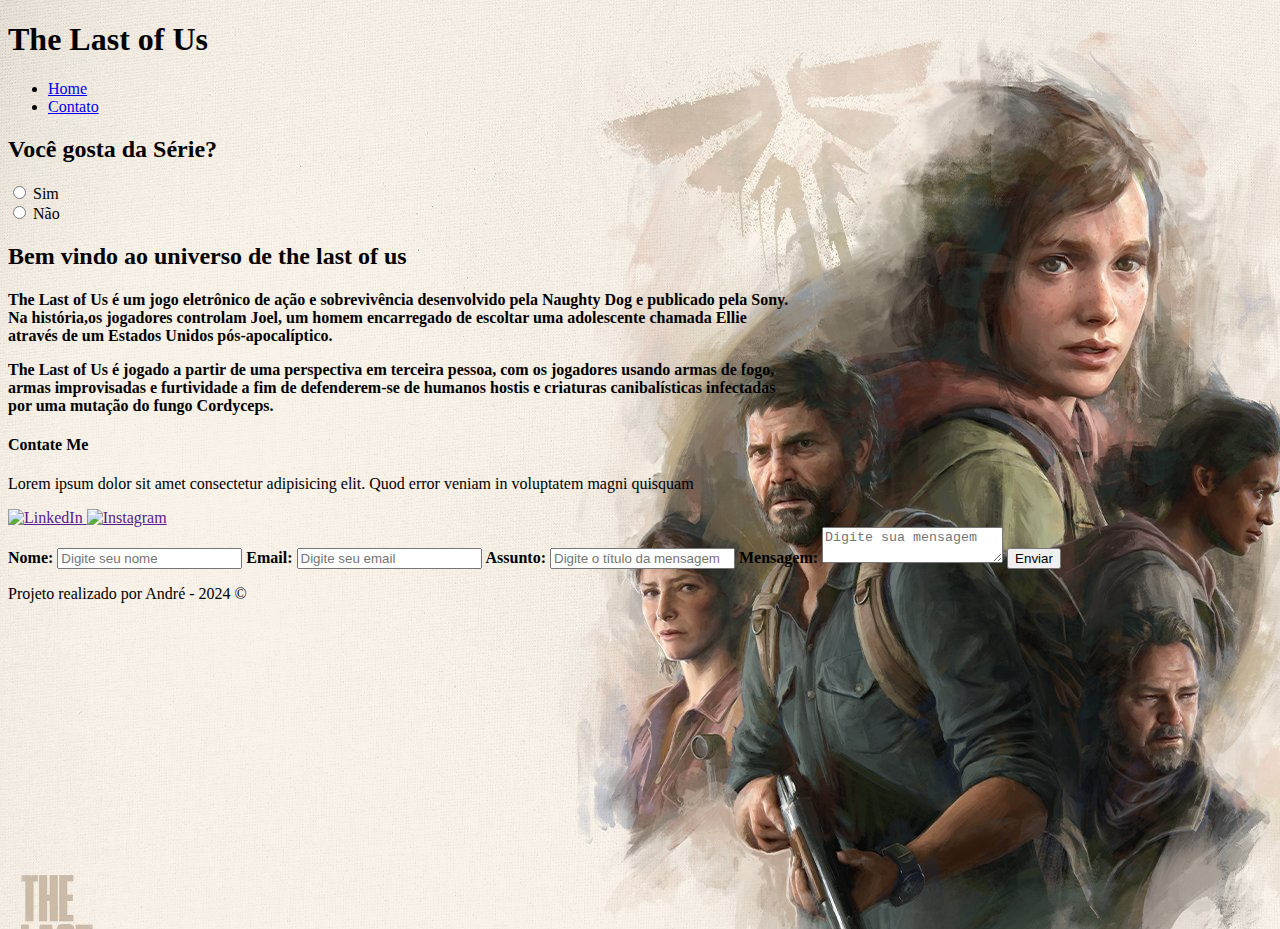
==== index.html @ 0139d62a "origin main" ====
<!DOCTYPE html> <!-- é utilizada para indicar ao navegador qual versão do HTML está sendo utilizada -->
<html lang="pt-br">

<head>
    <meta name="description" content="Meu Portfólio">
    <meta charset="UTF-8">
    <meta name="viewport" content="width=device-width, initial-scale=1.0">
    <title>The Last of Us</title>
</head>

<body> 
    <font color="#000000">
    <!-- imagem de fundo -->
<style>
      
    body {

       width: 100vw;
       height: 100vh;
       background-image: url(./the_last_of_us.jpg)

      }

    </style>

    
    <!-- Cabeçalho da Página (header) -->
    <header>

        <!-- Div Conteudo do Cabeçalho -->
        <div id="header">

            <!-- Titulo do Cabeçalho -->
            <div id="titulo">

                <!-- Hyperlink -->
                <h1>The Last of Us</h1>
            </div>

            <!-- Conteudo do Menu da Página (header) -->
            <div id="menu">

                <!-- Menu da Página (nav) -->
                <nav>
                    <!-- Marcadores não ordenados -->
                    <ul>
                        <li><a href="#home">Home</a></li>
                        <li><a href="#contato">Contato</a></li>
                    </ul>
                </nav>

                <div id="validador">
                    <!-- Etiqueta do elemento input -->
                    <h2>Você gosta da Série?</h2>
                    <input type="radio" name="cor" value="amarelo">
                    <label for="amarelo">Sim</label><br>
                    <input type="radio" name="cor" value="vermelho">
                    <label for="vermelho">Não</label><br>

                </div>

            </div>
        </div>
    </header>

    <!-- Seção Principal da Página (main) -->
    <main>
        <!-- Seção Home -->
        <section id="home">

            <!-- Texto da Seção Home -->
            <article id="home_texto">
                <h2>Bem vindo ao universo de the last of us</h2>
                <h4>The Last of Us é um jogo eletrônico de ação e sobrevivência
                  desenvolvido pela Naughty Dog e publicado pela Sony. 
                  <br>Na história,os jogadores controlam Joel, um homem encarregado de escoltar uma adolescente chamada Ellie<br>
                   através de um Estados Unidos pós-apocalíptico.<br>
                   
                  <p>The Last of Us é jogado a partir de uma perspectiva em terceira pessoa, com os jogadores usando armas de fogo,<br>
                    armas improvisadas e furtividade a fim de defenderem-se de humanos hostis e criaturas canibalísticas infectadas<br> 
                    por uma mutação do fungo Cordyceps. <br> </h4>
            <!-- Imagem da Seção Home -->
            <article id="home_imagem">
                
            </article>

        </section>

        <!-- Seção Sobre você -->
        <section id="about">

        </section>

        <!-- Seção Formulário de Contato e Redes Sociais -->
        <section id="contato">

            <!-- Seção de Contato - Redes Sociais-->
            <article id="redes_sociais">
                <h4>Contate Me</h4>
                <p>Lorem ipsum dolor sit amet consectetur adipisicing elit.
                    Quod error veniam in voluptatem magni quisquam</p>

                <div id="icones_redes_sociais">
                    <a href="">
                        <img src="https://img.icons8.com/?size=256&id=447&format=png" alt="LinkedIn" />
                    </a>
                    <a href="">
                        <img src="https://img.icons8.com/?size=256&id=32292&format=png" alt="Instagram" />
                    </a>
                </div>
            </article>

            <!-- Seção do Formulário-->
            <form action="" method="POST">
                <input type="hidden" name="_next" value="">
                <input type="hidden" name="_captcha" value="false">

                <label for="nome"><strong>Nome: </strong></label>
                <input id="nome" type="text" name="name" placeholder="Digite seu nome" required>

                <label for="email"><strong>Email: </strong></label>
                <input id="email" type="email" name="email" placeholder="Digite seu email" required>

                <label for="subject"><strong>Assunto: </strong></label>
                <input id="subject" type="text" name="subject" placeholder="Digite o título da mensagem" required>

                <label for="message"><strong>Mensagem: </strong></label>
                <textarea id="message" name="message" placeholder="Digite sua mensagem" required></textarea>

                <button type="submit">Enviar</button>
            </form>
        </section>
    </main>

    <!-- Rodapé da Página (footer) -->
    <footer>       
        <p> Projeto realizado por André - 2024  &copy;</p>
    </footer>
</body>

</html>
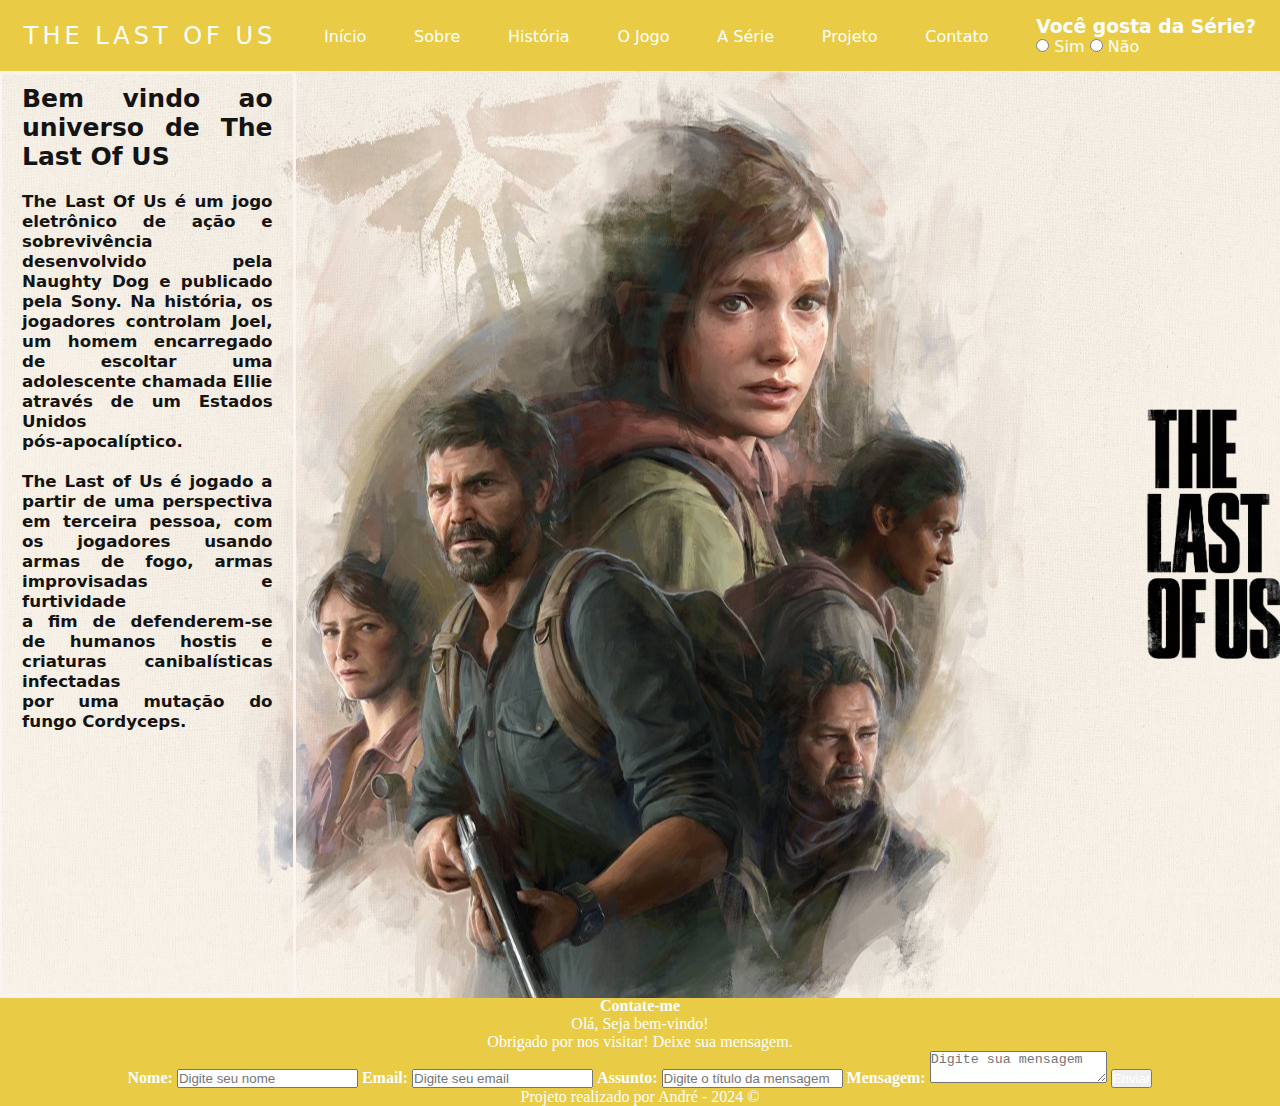
==== commit f3ee2428: "deletado a pasta css" ====
--- a/index.html
+++ b/index.html
@@ -6,25 +6,11 @@
     <meta charset="UTF-8">
     <meta name="viewport" content="width=device-width, initial-scale=1.0">
     <title>The Last of Us</title>
-</head>
-
-<body> 
-    <font color="#000000">
-    <!-- imagem de fundo -->
-<style>
-      
-    body {
-
-       width: 100vw;
-       height: 100vh;
-       background-image: url(./the_last_of_us.jpg)
-
-      }
-
-    </style>
-
-    
-    <!-- Cabeçalho da Página (header) -->
+    <link rel="stylesheet" href="style.css">
+    <link rel="stylesheet" href="global.css">
+    <link rel="shortcut icon" type="imagex/png" href="The_Last_of_Us_logo.png">
+</head>     
+    <body> 
     <header>
 
         <!-- Div Conteudo do Cabeçalho -->
@@ -34,7 +20,7 @@
             <div id="titulo">
 
                 <!-- Hyperlink -->
-                <h1>The Last of Us</h1>
+                
             </div>
 
             <!-- Conteudo do Menu da Página (header) -->
@@ -42,47 +28,69 @@
 
                 <!-- Menu da Página (nav) -->
                 <nav>
-                    <!-- Marcadores não ordenados -->
-                    <ul>
-                        <li><a href="#home">Home</a></li>
-                        <li><a href="#contato">Contato</a></li>
+                    <a class="logo" href=>The Last of Us</a>
+                        <div class="mobile-menu">
+                        <div class="line1"></div>
+                       <div class="line2"></div>
+                       <div class="line3"></div>
+                        </div>
+                        <li><a href="Inicio">Início</a></li>
+                        <li><a href="Sobre">Sobre</a></li>
+                        <li><a href="História">História</a></li>
+                        <li><a href="O Jogo">O Jogo</a></li>
+                        <li><a href="A Série">A Série</a></li>
+                        <li><a href="Projeto">Projeto</a></li>
+                        <li><a href="Contato">Contato</a></li><div>
+                        
+                        <div id="validator">
+                        <li><a><h3>Você gosta da Série?</h3></a></li>
+                        <input type="radio" name="cor" value="amarelo">
+                        <a><label for="amarelo">Sim</label></a>
+                        <input type="radio" name="cor" value="vermelho">
+                        <a><label for="vermelho">Não</label> </a>                      
+                    </div>
+                       
+            <!-- Etiqueta do elemento input -->
+        
+        
+        
+                </nav>
                     </ul>
-                </nav>
-
-                <div id="validador">
-                    <!-- Etiqueta do elemento input -->
-                    <h2>Você gosta da Série?</h2>
-                    <input type="radio" name="cor" value="amarelo">
-                    <label for="amarelo">Sim</label><br>
-                    <input type="radio" name="cor" value="vermelho">
-                    <label for="vermelho">Não</label><br>
-
-                </div>
-
+                    
+            </header>
             </div>
+           
+        </div>
+        
         </div>
     </header>
 
+    <main></main>
+
     <!-- Seção Principal da Página (main) -->
-    <main>
+    <main class="conteudo">
         <!-- Seção Home -->
         <section id="home">
 
             <!-- Texto da Seção Home -->
             <article id="home_texto">
-                <h2>Bem vindo ao universo de the last of us</h2>
-                <h4>The Last of Us é um jogo eletrônico de ação e sobrevivência
-                  desenvolvido pela Naughty Dog e publicado pela Sony. 
-                  <br>Na história,os jogadores controlam Joel, um homem encarregado de escoltar uma adolescente chamada Ellie<br>
-                   através de um Estados Unidos pós-apocalíptico.<br>
+                <p><h2>Bem vindo ao universo de The Last Of US</h2></p><br>
+                <h4>The Last Of Us é um jogo eletrônico de ação e sobrevivência
+                  desenvolvido pela Naughty Dog e publicado pela Sony. Na história,
+                  os jogadores controlam Joel, um homem encarregado de escoltar uma adolescente chamada Ellie<br>
+                   através de um Estados Unidos <br>pós-apocalíptico.<br>
                    
-                  <p>The Last of Us é jogado a partir de uma perspectiva em terceira pessoa, com os jogadores usando armas de fogo,<br>
-                    armas improvisadas e furtividade a fim de defenderem-se de humanos hostis e criaturas canibalísticas infectadas<br> 
+                  <p><br>The Last of Us é jogado a partir de uma perspectiva em terceira pessoa, com os jogadores usando armas de fogo, armas improvisadas e furtividade <br>a fim de defenderem-se de humanos hostis e criaturas canibalísticas infectadas<br> 
                     por uma mutação do fungo Cordyceps. <br> </h4>
             <!-- Imagem da Seção Home -->
-            <article id="home_imagem">
-                
             </article>
+            
+            <article>
+            <div class="container">
+                <img src="The_Last_of_Us_logo.png"/>
+            </div>
+            
+          </article>
 
         </section>
 
@@ -95,20 +103,20 @@
         <section id="contato">
 
             <!-- Seção de Contato - Redes Sociais-->
-            <article id="redes_sociais">
-                <h4>Contate Me</h4>
-                <p>Lorem ipsum dolor sit amet consectetur adipisicing elit.
-                    Quod error veniam in voluptatem magni quisquam</p>
-
+            <article id="contato">
+                <a><h4>Contate-me</h4></a>
+                <a>Olá, Seja bem-vindo!</a><p>
+                <a>Obrigado por nos visitar!</a>
+                <a>Deixe sua mensagem.</br></a>
                 <div id="icones_redes_sociais">
                     <a href="">
-                        <img src="https://img.icons8.com/?size=256&id=447&format=png" alt="LinkedIn" />
+                    <!--img src="https://img.icons8.com/?size=256&id=447&format=png" alt="LinkedIn" />
                     </a>
                     <a href="">
                         <img src="https://img.icons8.com/?size=256&id=32292&format=png" alt="Instagram" />
                     </a>
                 </div>
-            </article>
+            </article-->
 
             <!-- Seção do Formulário-->
             <form action="" method="POST">
--- a/style.css
+++ b/style.css
@@ -0,0 +1,91 @@
+/*Configuração do Menu*/
+nav{
+    display: flex;
+    flex-direction: row;
+    justify-content: space-around;
+    align-items: center;
+    font-family: system-ui, -apple-system, Helvetica, Arial, sans-serif;
+    background: rgb(233, 203, 69);;
+    height: 8vh;
+}
+
+
+/*Configuração do Home*/
+#home { 
+  display: flex;
+  flex-direction: row;
+  align-items: center;
+  justify-content: center;
+
+}
+/*Configuração do Texto da Página*/
+#home_texto {
+    border-color: #fcf3f3;
+    border-width: 10;
+    border-style: solid;
+    color: #141414;
+    font-family: system-ui, -apple-system, Helvetica, Arial, sans-serif;
+    width: 100vw;
+    font-size: 16.7px;
+    height: 100vh;
+    width: 20%;
+    margin-right:850px ;
+    text-align: justify;
+    padding:10px 20px;
+    
+}
+/*Configuração do logotipo The Last Of Us*/
+.container img {
+    max-width:200px;
+    max-height:250px;
+    width: auto;
+    height: auto;
+    display: flex;
+}
+
+
+.nav-list {
+    list-style: none;
+    display: flex;
+  }
+  
+.nav-list li {
+    letter-spacing: 3px;
+    margin-left: 32px;
+  }
+  
+  .mobile-menu {
+    display: none;
+    cursor: pointer;
+  }
+
+
+  .mobile-menu div {
+    width: 32px;
+    height: 2px;
+    background: #fff;
+    margin: 8px;
+    transition: 0.3s;
+  }
+  /*Configuração do rodapé*/
+  footer{
+    display: flex;
+    flex-direction: row;
+    justify-content: center;
+    background-color: rgb(233, 203, 69);
+    padding-top: 90px;
+    }
+    a :houver{
+        color: antiquewhite
+    }
+    
+  /*Configuração do contato*/   
+#contato{
+    color: #23232e;
+    justify-content: right;
+    margin-bottom: -90px;
+    margin-right: 0px ;
+    text-align: center;
+
+}
+
--- a/global.css
+++ b/global.css
@@ -0,0 +1,30 @@
+*{
+    margin: 0;
+    padding: 0;
+    text-decoration: none;
+    color: inherit;
+    list-style-type: none;
+}
+
+a {
+color: #fff;
+text-decoration: none;
+transition: 0.3s;
+}
+
+a:hover {
+opacity: 0.7;
+}
+
+.logo {
+font-size: 24px;
+text-transform: uppercase;
+letter-spacing: 4px;
+}
+
+main {
+    background: url("the_last_of_us.jpg") no-repeat center center;
+    margin: -1px;
+    padding: 0px; 
+  
+}